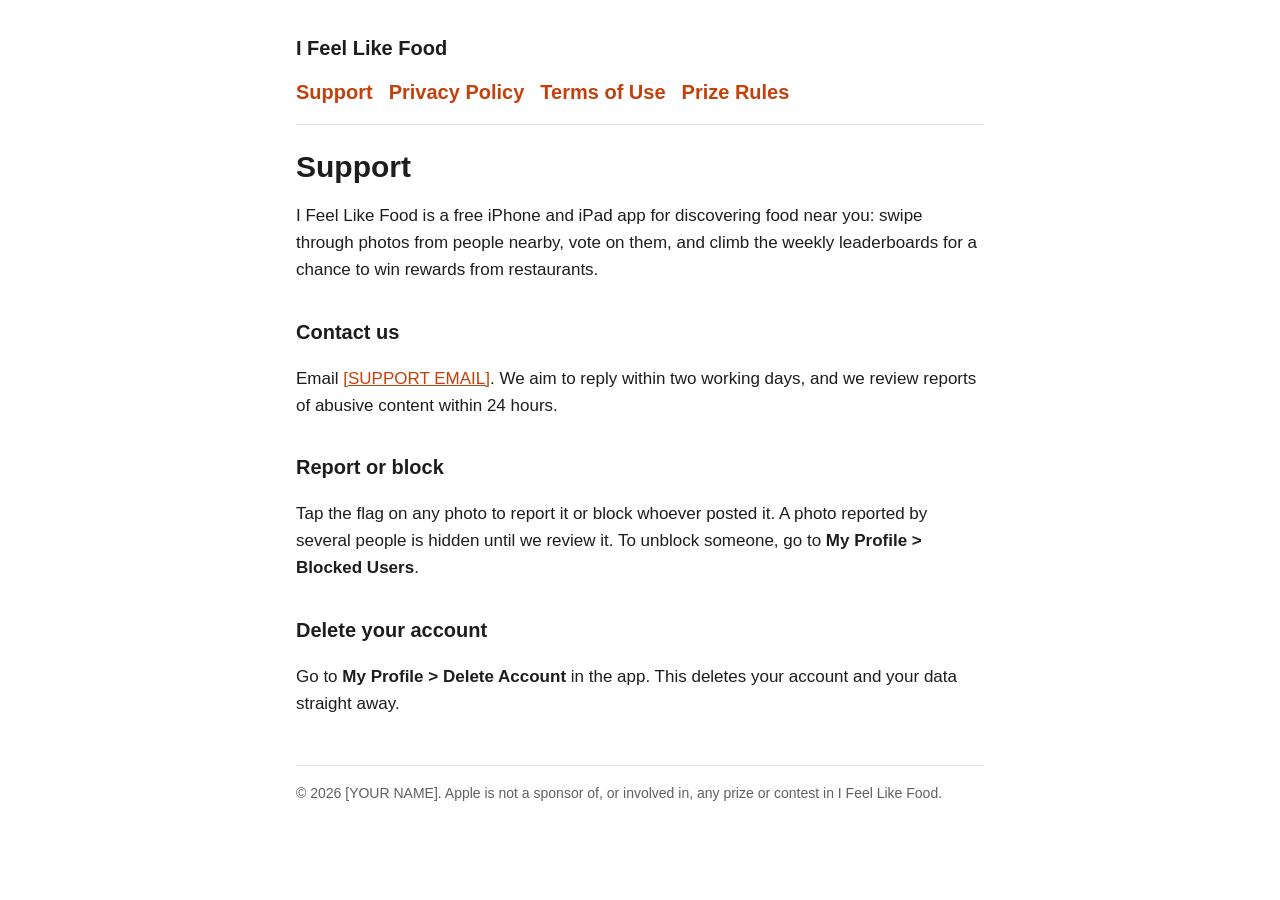
==== index.html @ 6833f50b "Public pages for I Feel Like Food: support, privacy, terms, prize rules Drafts with [PLACEHOLDER]s s" ====
<!doctype html>
<html lang="en-GB">
<head>
<meta charset="utf-8">
<meta name="viewport" content="width=device-width, initial-scale=1">
<title>Support · I Feel Like Food</title>
<link rel="stylesheet" href="style.css">
</head>
<body>
<main>
<header>
<a href="./">I Feel Like Food</a>
<nav><a href="./">Support</a><a href="privacy.html">Privacy Policy</a><a href="terms.html">Terms of Use</a><a href="rules.html">Prize Rules</a></nav>
</header>
<h1>Support</h1>
<p>I Feel Like Food is a free iPhone and iPad app for discovering food near you: swipe through photos from people nearby, vote on them, and climb the weekly leaderboards for a chance to win rewards from restaurants.</p>
<h2>Contact us</h2>
<p>Email <a href="mailto:[SUPPORT EMAIL]">[SUPPORT EMAIL]</a>. We aim to reply within two working days, and we review reports of abusive content within 24 hours.</p>
<h2>Report or block</h2>
<p>Tap the flag on any photo to report it or block whoever posted it. A photo reported by several people is hidden until we review it. To unblock someone, go to <strong>My Profile &gt; Blocked Users</strong>.</p>
<h2>Delete your account</h2>
<p>Go to <strong>My Profile &gt; Delete Account</strong> in the app. This deletes your account and your data straight away.</p>
<footer>© 2026 [YOUR NAME]. Apple is not a sponsor of, or involved in, any prize or contest in I Feel Like Food.</footer>
</main>
</body>
</html>
---- style.css ----
:root { --text: #1d1d1f; --muted: #5f5f66; --accent: #c2410c; --bg: #ffffff; --panel: #fff4ec; --line: #e7e5e4; }
@media (prefers-color-scheme: dark) {
  :root { --text: #f5f5f7; --muted: #a1a1aa; --accent: #fb923c; --bg: #111113; --panel: #26201c; --line: #2e2e33; }
}
* { box-sizing: border-box; }
body { margin: 0; background: var(--bg); color: var(--text); font: 17px/1.6 -apple-system, BlinkMacSystemFont, "Segoe UI", Roboto, sans-serif; }
main { max-width: 720px; margin: 0 auto; padding: 32px 16px 64px; }
header { border-bottom: 1px solid var(--line); margin-bottom: 24px; }
header a { color: var(--text); text-decoration: none; font-weight: 700; font-size: 20px; }
nav { display: flex; flex-wrap: wrap; gap: 16px; padding: 12px 0 16px; font-size: 15px; }
nav a, a { color: var(--accent); }
h1 { font-size: 30px; line-height: 1.2; margin: 8px 0; }
h2 { font-size: 20px; margin-top: 32px; }
.updated { color: var(--muted); font-size: 15px; }
.notice { background: var(--panel); border-radius: 12px; padding: 14px 16px; font-weight: 600; }
footer { margin-top: 48px; padding-top: 16px; border-top: 1px solid var(--line); color: var(--muted); font-size: 14px; }
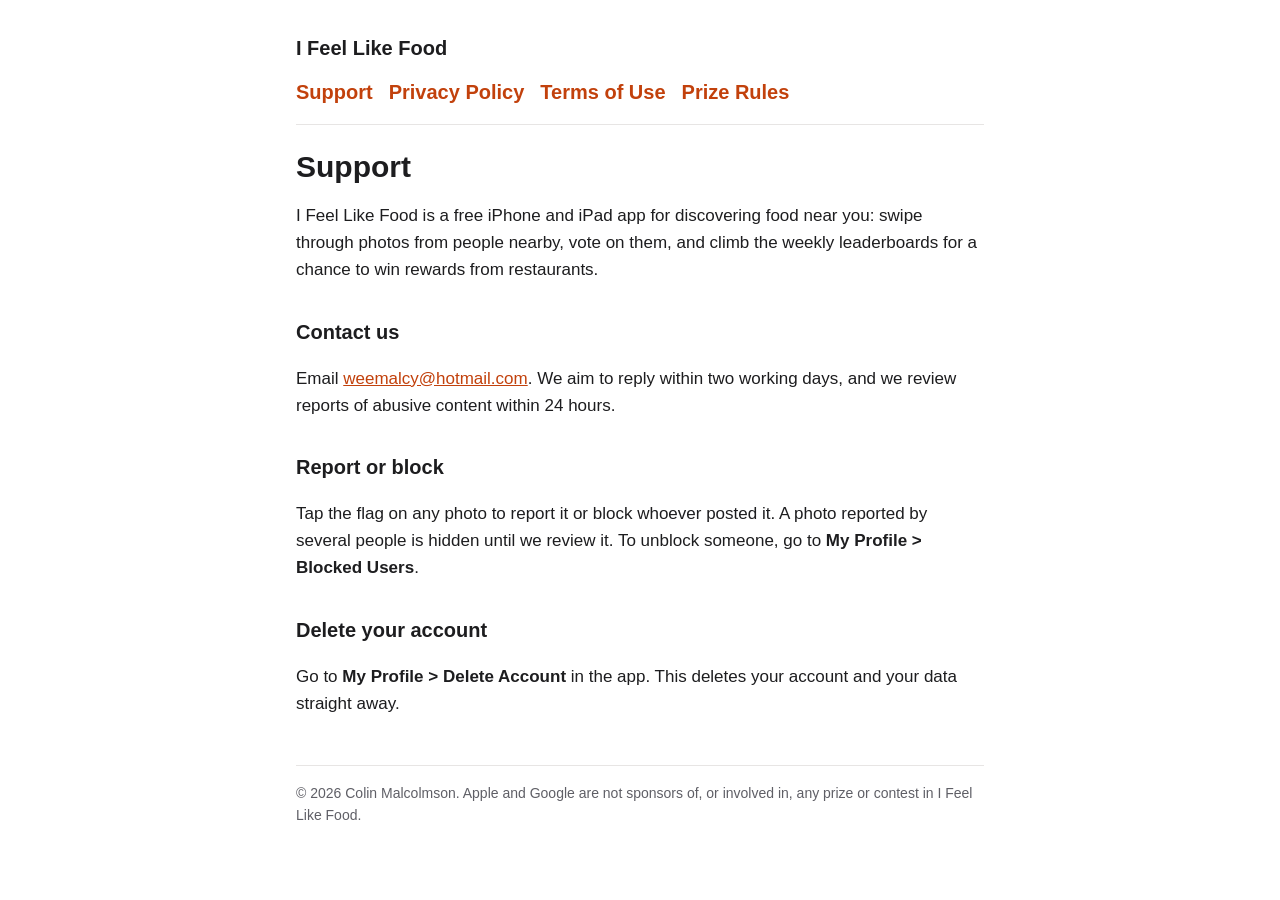
==== commit 99eafa84: "Add an account-deletion page and fill in contact details - delete-account.html: how to delete an acc" ====
--- a/index.html
+++ b/index.html
@@ -15,12 +15,12 @@
 <h1>Support</h1>
 <p>I Feel Like Food is a free iPhone and iPad app for discovering food near you: swipe through photos from people nearby, vote on them, and climb the weekly leaderboards for a chance to win rewards from restaurants.</p>
 <h2>Contact us</h2>
-<p>Email <a href="mailto:[SUPPORT EMAIL]">[SUPPORT EMAIL]</a>. We aim to reply within two working days, and we review reports of abusive content within 24 hours.</p>
+<p>Email <a href="mailto:weemalcy@hotmail.com">weemalcy@hotmail.com</a>. We aim to reply within two working days, and we review reports of abusive content within 24 hours.</p>
 <h2>Report or block</h2>
 <p>Tap the flag on any photo to report it or block whoever posted it. A photo reported by several people is hidden until we review it. To unblock someone, go to <strong>My Profile &gt; Blocked Users</strong>.</p>
 <h2>Delete your account</h2>
 <p>Go to <strong>My Profile &gt; Delete Account</strong> in the app. This deletes your account and your data straight away.</p>
-<footer>© 2026 [YOUR NAME]. Apple is not a sponsor of, or involved in, any prize or contest in I Feel Like Food.</footer>
+<footer>© 2026 Colin Malcolmson. Apple and Google are not sponsors of, or involved in, any prize or contest in I Feel Like Food.</footer>
 </main>
 </body>
 </html>
